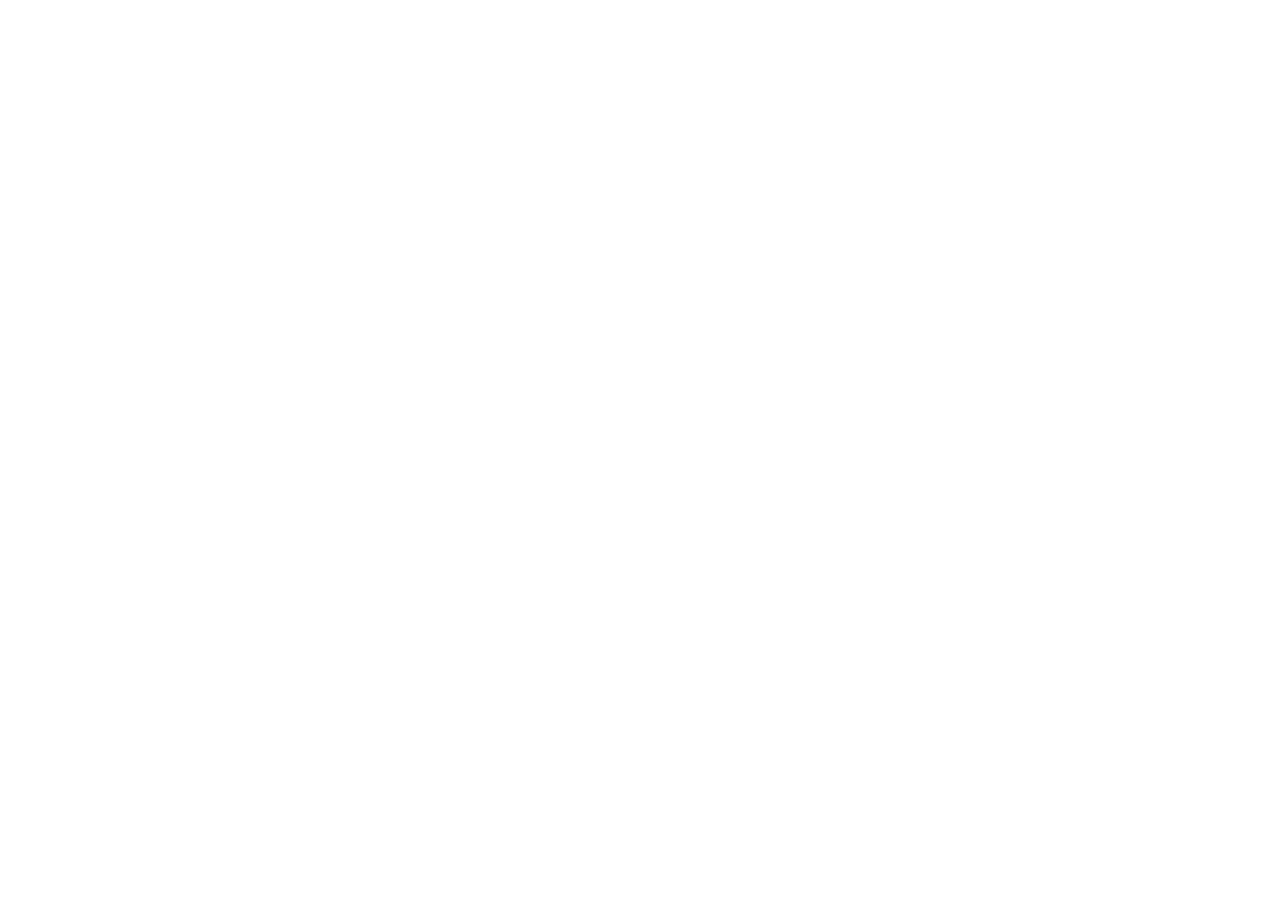
==== index.html @ 93358e4c ":art: Initial Commit" ====
<!DOCTYPE html>
<html>
<head>
    <!--
      If you are serving your web app in a path other than the root, change the
      href value below to reflect the base path you are serving from.

      The path provided below has to start and end with a slash "/" in order for
      it to work correctly.

      Fore more details:
      * https://developer.mozilla.org/en-US/docs/Web/HTML/Element/base
    -->
    <base href="/">

    <meta charset="UTF-8">
    <meta content="IE=Edge" http-equiv="X-UA-Compatible">
    <meta name="description" content="A new Flutter project.">

    <!-- iOS meta tags & icons -->
    <meta name="apple-mobile-web-app-capable" content="yes">
    <meta name="apple-mobile-web-app-status-bar-style" content="black">
    <meta name="apple-mobile-web-app-title" content="wrappedowls_landing_page">
    <link rel="apple-touch-icon" href="icons/Icon-192.png">

    <!-- Favicon -->
    <link rel="icon" type="image/png" href="favicon.png"/>

    <title>Wrapped Owls</title>
    <link rel="manifest" href="manifest.json">
</head>
<body>
<!-- This script installs service_worker.js to provide PWA functionality to
     application. For more information, see:
     https://developers.google.com/web/fundamentals/primers/service-workers -->
<script>
    if ('serviceWorker' in navigator) {
      window.addEventListener('flutter-first-frame', function () {
        navigator.serviceWorker.register('flutter_service_worker.js?v=3486941436');
      });
    }

</script>
<script src="main.dart.js" type="application/javascript"></script>
</body>
</html>
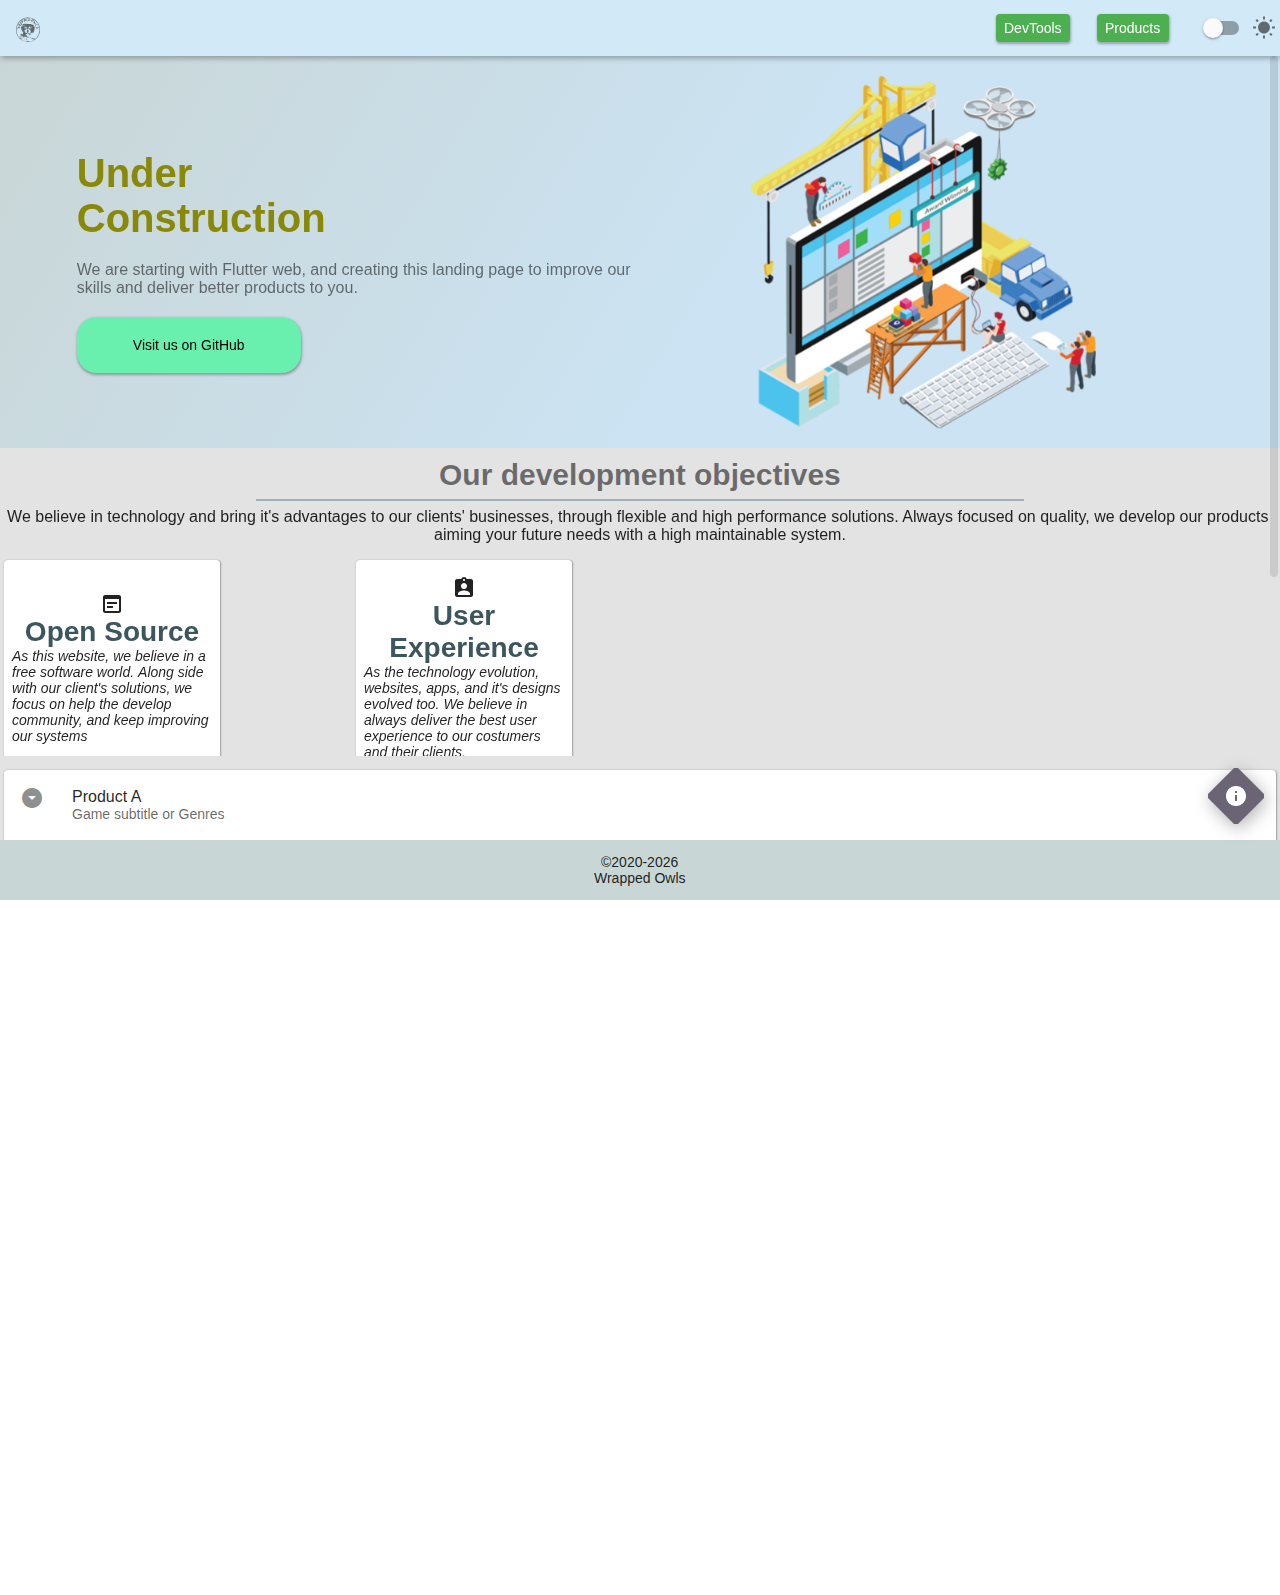
==== commit a2efab56: ":sparkles: Some banner improvements with system theme" ====
--- a/index.html
+++ b/index.html
@@ -1,7 +1,7 @@
 <!DOCTYPE html>
 <html>
-<head>
-    <!--
+	<head>
+		<!--
       If you are serving your web app in a path other than the root, change the
       href value below to reflect the base path you are serving from.
 
@@ -11,36 +11,35 @@
       Fore more details:
       * https://developer.mozilla.org/en-US/docs/Web/HTML/Element/base
     -->
-    <base href="/">
+		<base href="/" />
 
-    <meta charset="UTF-8">
-    <meta content="IE=Edge" http-equiv="X-UA-Compatible">
-    <meta name="description" content="A new Flutter project.">
+		<meta charset="UTF-8" />
+		<meta content="IE=Edge" http-equiv="X-UA-Compatible" />
+		<meta name="description" content="Wrapped Owls Landing Page, by Jictyvoo" />
 
-    <!-- iOS meta tags & icons -->
-    <meta name="apple-mobile-web-app-capable" content="yes">
-    <meta name="apple-mobile-web-app-status-bar-style" content="black">
-    <meta name="apple-mobile-web-app-title" content="wrappedowls_landing_page">
-    <link rel="apple-touch-icon" href="icons/Icon-192.png">
+		<!-- iOS meta tags & icons -->
+		<meta name="apple-mobile-web-app-capable" content="yes" />
+		<meta name="apple-mobile-web-app-status-bar-style" content="black" />
+		<meta name="apple-mobile-web-app-title" content="Wrapped Owls" />
+		<link rel="apple-touch-icon" href="icons/Icon-192.png" />
 
-    <!-- Favicon -->
-    <link rel="icon" type="image/png" href="favicon.png"/>
+		<!-- Favicon -->
+		<link rel="icon" type="image/png" href="favicon.png" />
 
-    <title>Wrapped Owls</title>
-    <link rel="manifest" href="manifest.json">
-</head>
-<body>
-<!-- This script installs service_worker.js to provide PWA functionality to
+		<title>Wrapped Owls</title>
+		<link rel="manifest" href="manifest.json" />
+	</head>
+	<body>
+		<!-- This script installs service_worker.js to provide PWA functionality to
      application. For more information, see:
      https://developers.google.com/web/fundamentals/primers/service-workers -->
-<script>
-    if ('serviceWorker' in navigator) {
-      window.addEventListener('flutter-first-frame', function () {
-        navigator.serviceWorker.register('flutter_service_worker.js?v=3486941436');
-      });
-    }
-
-</script>
-<script src="main.dart.js" type="application/javascript"></script>
-</body>
+		<script>
+			if ('serviceWorker' in navigator) {
+				window.addEventListener('flutter-first-frame', function () {
+					navigator.serviceWorker.register('flutter_service_worker.js?v=427828355');
+				});
+			}
+		</script>
+		<script src="main.dart.js" type="application/javascript"></script>
+	</body>
 </html>
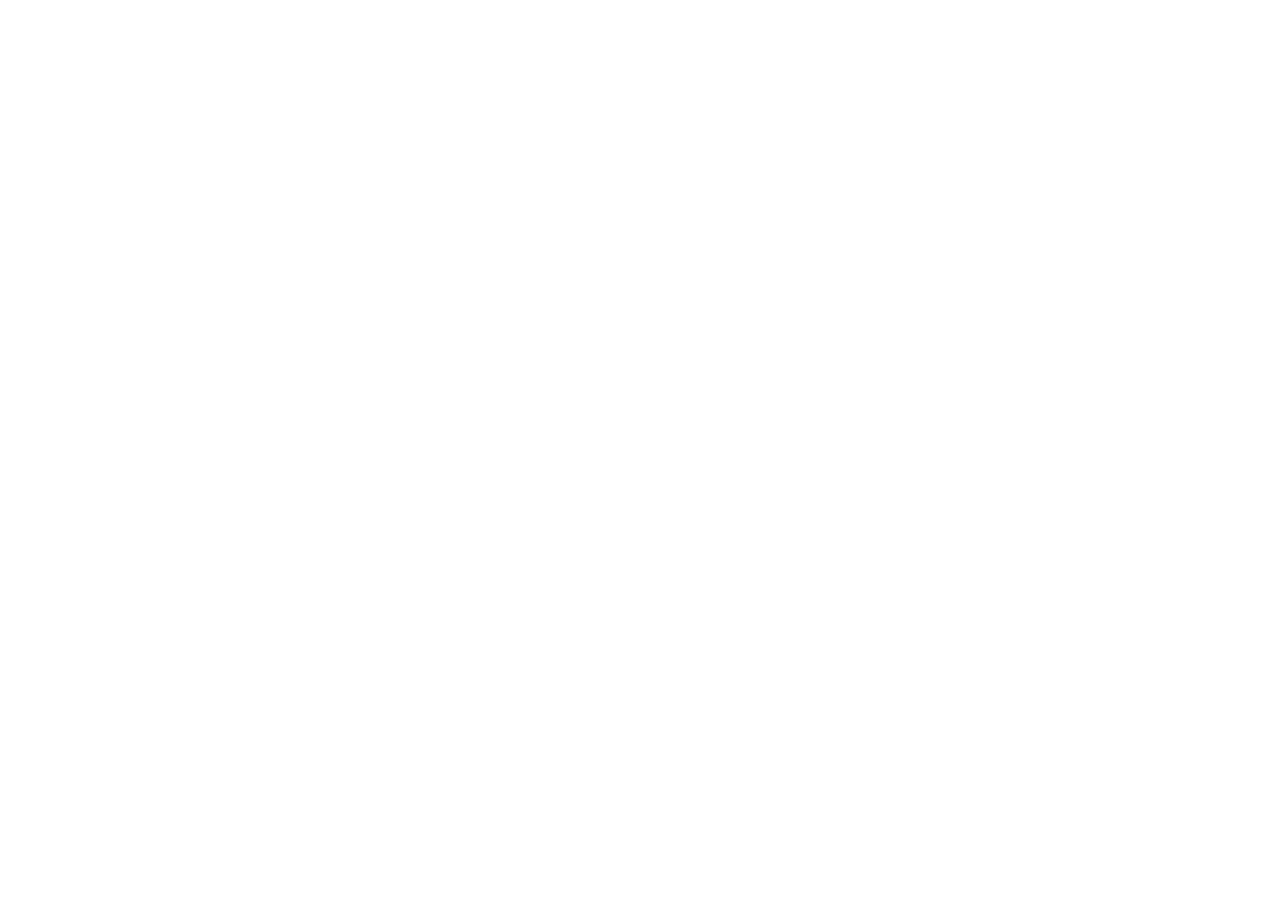
==== commit ba4ff020: ":information_source: Update information design" ====
--- a/index.html
+++ b/index.html
@@ -36,7 +36,7 @@
 		<script>
 			if ('serviceWorker' in navigator) {
 				window.addEventListener('flutter-first-frame', function () {
-					navigator.serviceWorker.register('flutter_service_worker.js?v=427828355');
+					navigator.serviceWorker.register('flutter_service_worker.js?v=707611012');
 				});
 			}
 		</script>
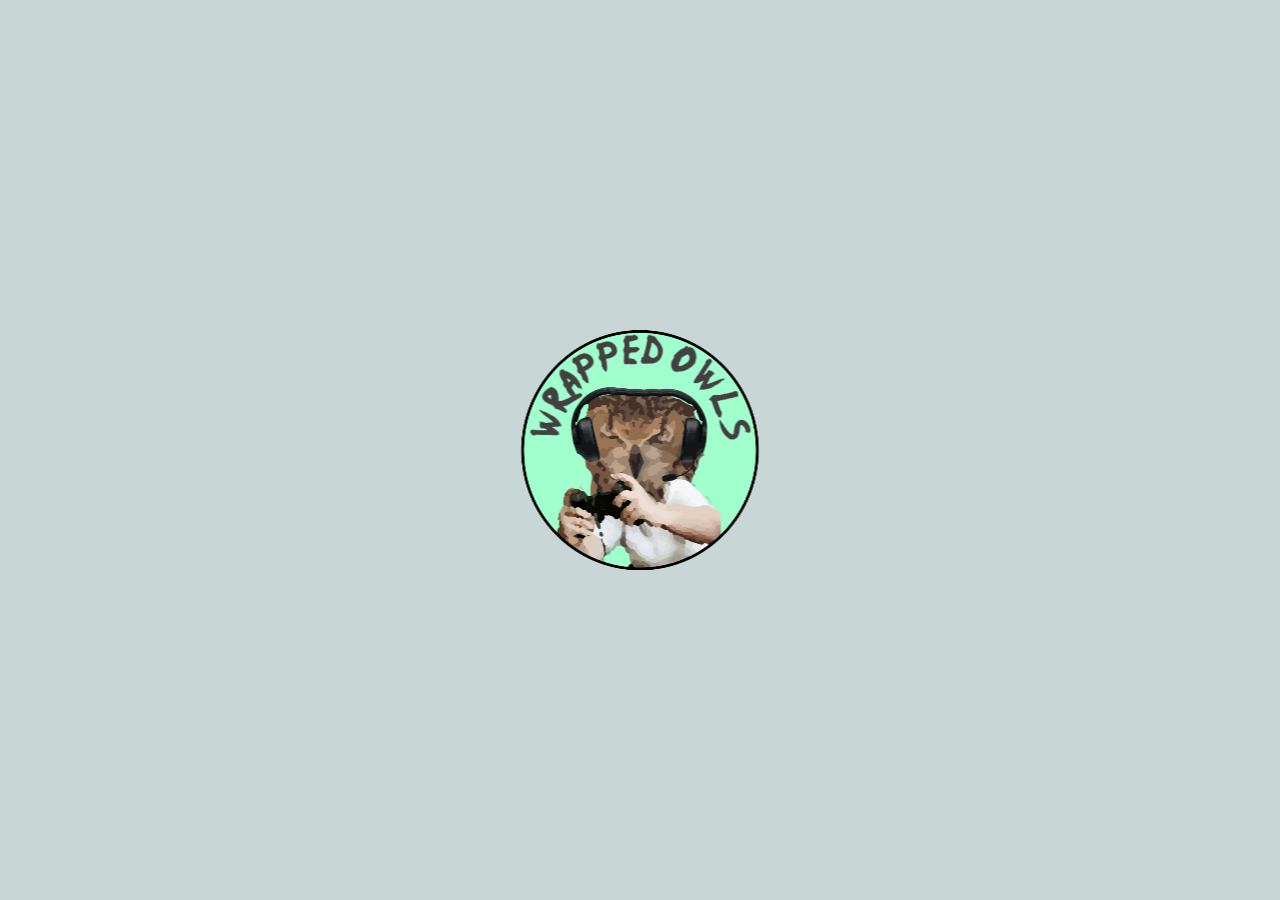
==== commit bea6d6f2: ":newspaper: Splash screen, people update and some fixes" ====
--- a/index.html
+++ b/index.html
@@ -1,45 +1,65 @@
-<!DOCTYPE html>
-<html>
-	<head>
-		<!--
-      If you are serving your web app in a path other than the root, change the
-      href value below to reflect the base path you are serving from.
-
-      The path provided below has to start and end with a slash "/" in order for
-      it to work correctly.
-
-      Fore more details:
-      * https://developer.mozilla.org/en-US/docs/Web/HTML/Element/base
-    -->
-		<base href="/" />
-
-		<meta charset="UTF-8" />
-		<meta content="IE=Edge" http-equiv="X-UA-Compatible" />
-		<meta name="description" content="Wrapped Owls Landing Page, by Jictyvoo" />
-
-		<!-- iOS meta tags & icons -->
-		<meta name="apple-mobile-web-app-capable" content="yes" />
-		<meta name="apple-mobile-web-app-status-bar-style" content="black" />
-		<meta name="apple-mobile-web-app-title" content="Wrapped Owls" />
-		<link rel="apple-touch-icon" href="icons/Icon-192.png" />
-
-		<!-- Favicon -->
-		<link rel="icon" type="image/png" href="favicon.png" />
-
-		<title>Wrapped Owls</title>
-		<link rel="manifest" href="manifest.json" />
-	</head>
-	<body>
-		<!-- This script installs service_worker.js to provide PWA functionality to
-     application. For more information, see:
-     https://developers.google.com/web/fundamentals/primers/service-workers -->
-		<script>
-			if ('serviceWorker' in navigator) {
-				window.addEventListener('flutter-first-frame', function () {
-					navigator.serviceWorker.register('flutter_service_worker.js?v=707611012');
-				});
-			}
-		</script>
-		<script src="main.dart.js" type="application/javascript"></script>
-	</body>
-</html>
+<!DOCTYPE html>
+<html>
+	<head>
+		<!--
+      If you are serving your web app in a path other than the root, change the
+      href value below to reflect the base path you are serving from.
+
+      The path provided below has to start and end with a slash "/" in order for
+      it to work correctly.
+
+      Fore more details:
+      * https://developer.mozilla.org/en-US/docs/Web/HTML/Element/base
+    -->
+		<base href="/" />
+
+		<meta charset="UTF-8" />
+		<meta content="IE=Edge" http-equiv="X-UA-Compatible" />
+		<meta name="description" content="Wrapped Owls Landing Page, by Jictyvoo" />
+
+		<!-- iOS meta tags & icons -->
+		<meta name="apple-mobile-web-app-capable" content="yes" />
+		<meta name="apple-mobile-web-app-status-bar-style" content="black" />
+		<meta name="apple-mobile-web-app-title" content="Wrapped Owls" />
+		<link rel="apple-touch-icon" href="icons/Icon-192.png" />
+
+		<!-- Favicon -->
+		<link rel="icon" type="image/png" href="favicon.png" />
+
+		<title>Wrapped Owls</title>
+		<link rel="manifest" href="manifest.json" />
+		<link rel="stylesheet" type="text/css" href="splash/style.css" />
+	</head>
+	<body>
+		<!-- This script installs service_worker.js to provide PWA functionality to
+     application. For more information, see:
+     https://developers.google.com/web/fundamentals/primers/service-workers -->
+		<script>
+			if ('serviceWorker' in navigator) {
+				window.addEventListener('flutter-first-frame', function () {
+					navigator.serviceWorker.register('flutter_service_worker.js?v=1694764933');
+				});
+			}
+		</script>
+		<picture id="splash">
+			<source
+				srcset="
+					splash/img/light-1x.png 1x,
+					splash/img/light-2x.png 2x,
+					splash/img/light-3x.png 3x
+				"
+				media="(prefers-color-scheme: light) or (prefers-color-scheme: no-preference)"
+			/>
+			<source
+				srcset="
+					splash/img/dark-1x.png 1x,
+					splash/img/dark-2x.png 2x,
+					splash/img/dark-3x.png 3x
+				"
+				media="(prefers-color-scheme: dark)"
+			/>
+			<img class="center" src="splash/img/light-1x.png" />
+		</picture>
+		<script src="main.dart.js" type="application/javascript"></script>
+	</body>
+</html>
--- a/splash/style.css
+++ b/splash/style.css
@@ -0,0 +1,47 @@
+body,
+html {
+	margin: 0;
+	height: 100%;
+	background: #c9d6d6;
+	background-image: url('img/light-background.png');
+	background-size: 100% 100%;
+}
+
+.center {
+	margin: 0;
+	position: absolute;
+	top: 50%;
+	left: 50%;
+	-ms-transform: translate(-50%, -50%);
+	transform: translate(-50%, -50%);
+}
+
+.contain {
+	display: block;
+	width: 100%;
+	height: 100%;
+	object-fit: contain;
+}
+
+.stretch {
+	display: block;
+	width: 100%;
+	height: 100%;
+}
+
+.cover {
+	display: block;
+	width: 100%;
+	height: 100%;
+	object-fit: cover;
+}
+
+@media (prefers-color-scheme: dark) {
+	body {
+		margin: 0;
+		height: 100%;
+		background: #202626;
+		background-image: url('img/dark-background.png');
+		background-size: 100% 100%;
+	}
+}
